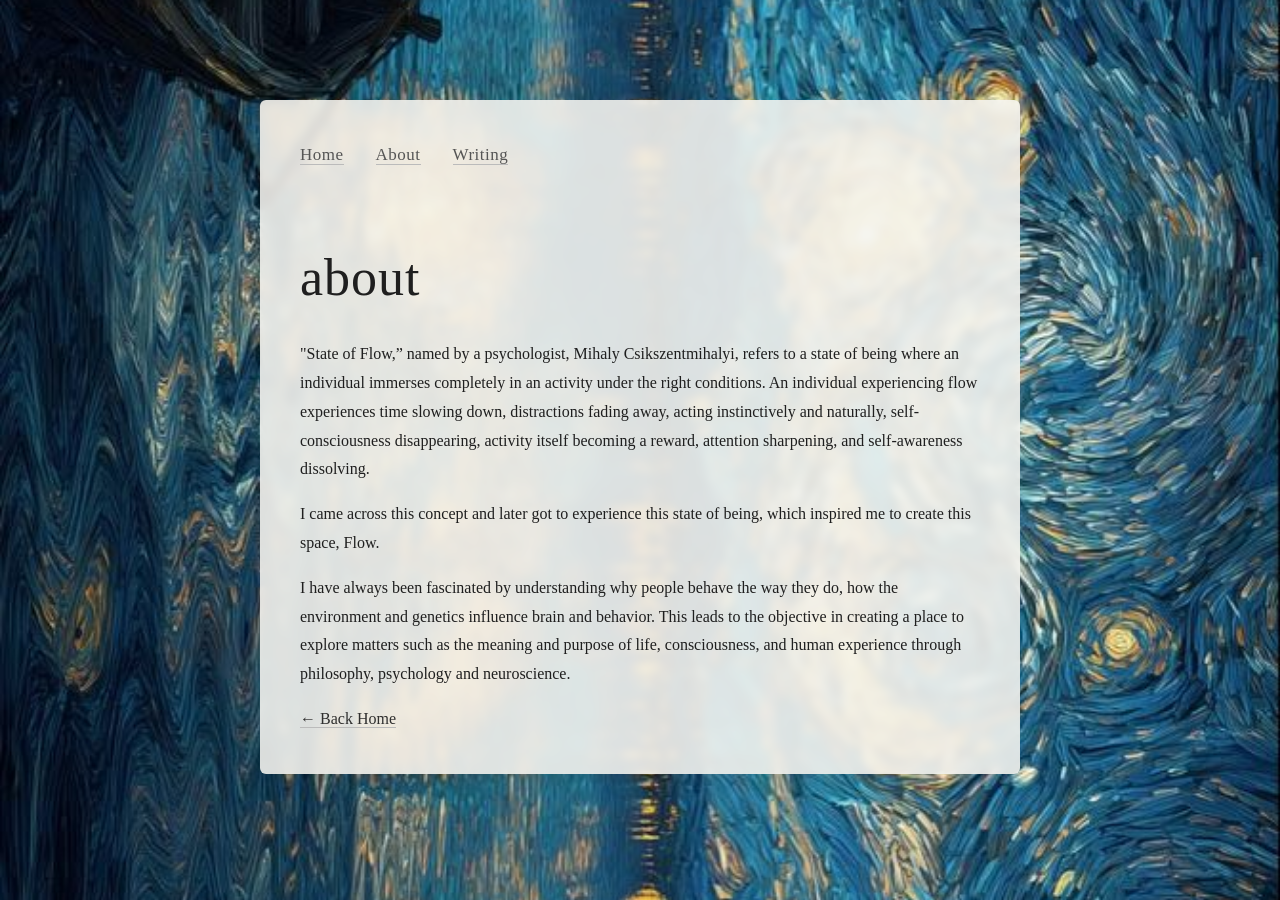
==== about.html @ 6467848e "Update about.html" ====
<!DOCTYPE html>
<html>
<head>
  <link rel="stylesheet" href="style.css">
  <meta name="viewport" content="width=device-width, initial-scale=1.0">
  <title>about - Flow</title>
  <link rel="stylesheet" href="style.css">
</head>

<body>
  <div class="container">

    <nav>
  <a href="index.html">Home</a>
  <a href="about.html">About</a>
  <a href="writing.html">Writing</a>
</nav>
    
    <h1>about</h1>

    <p>
     "State of Flow,” named by a psychologist, Mihaly Csikszentmihalyi, refers to a state of being where an individual immerses completely in an activity under the right conditions. An individual experiencing flow experiences time slowing down, distractions fading away, acting instinctively and naturally, self-consciousness disappearing, activity itself becoming a reward, attention sharpening, and self-awareness dissolving.
    </p>

    <p>
     I came across this concept and later got to experience this state of being, which inspired me to create this space, Flow.
    </p>

    <p>
      I have always been fascinated by understanding why people behave the way they do, how the environment and genetics influence brain and behavior. 
      This leads to the objective in creating a place to explore matters such as the meaning and purpose of life, consciousness, and human experience
      through philosophy, psychology and neuroscience.
    </p>

    <a href="index.html">← Back Home</a>

  </div>
</body>
</html>
---- style.css ----
body {
  font-family: "Times New Roman", serif;
 background-image: url("background.jpg");
background-size: cover;
background-position: center;
background-attachment: fixed;
  color: #1f1f1f;
  margin: 0;
  padding: 0;
  line-height: 1.8;
}

.container {
  max-width: 680px;
  margin: 100px auto;
  padding: 40px;
  background: rgba(248, 246, 242, 0.88);
box-shadow: 0 4px 30px rgba(0,0,0,0.05);
  border-radius: 6px;
  backdrop-filter: blur(4px);
  @media (max-width: 768px) {
  .container {
    margin: 40px 20px;
    padding: 25px;
  }

  h1 {
    font-size: 40px;
  }
}
}

h1 {
  font-size: 52px;
  font-weight: normal;
  letter-spacing: 1px;
  margin-bottom: 10px;
}

.subtitle {
  font-size: 18px;
  color: #555;
  margin-bottom: 40px;
  font-style: italic;
}

hr {
  border: none;
  border-top: 1px solid #d8d2c8;
  margin: 40px 0;
}

h2 {
  font-size: 26px;
  font-weight: normal;
  margin-bottom: 25px;
}

.post {
  margin-bottom: 40px;
}

.post h3 {
  font-size: 22px;
  font-weight: normal;
  margin-bottom: 10px;
}

.post p {
  font-size: 19px;
  color: #2d2d2d;
  margin-bottom: 24px;
}
a {
  color: #2f2f2f;
  text-decoration: none;
  border-bottom: 1px solid #bbb;
}

a:hover {
  opacity: 0.6;
}
nav {
  margin-bottom: 60px;
}

nav a {
  margin-right: 28px;
  color: #555;
  text-decoration: none;
  font-size: 17px;
  letter-spacing: 0.5px;
}

nav a:hover {
  opacity: 0.5;
}
::selection {
  background: #d8d2c8;
}
---- style.css ----
body {
  font-family: "Times New Roman", serif;
 background-image: url("background.jpg");
background-size: cover;
background-position: center;
background-attachment: fixed;
  color: #1f1f1f;
  margin: 0;
  padding: 0;
  line-height: 1.8;
}

.container {
  max-width: 680px;
  margin: 100px auto;
  padding: 40px;
  background: rgba(248, 246, 242, 0.88);
box-shadow: 0 4px 30px rgba(0,0,0,0.05);
  border-radius: 6px;
  backdrop-filter: blur(4px);
  @media (max-width: 768px) {
  .container {
    margin: 40px 20px;
    padding: 25px;
  }

  h1 {
    font-size: 40px;
  }
}
}

h1 {
  font-size: 52px;
  font-weight: normal;
  letter-spacing: 1px;
  margin-bottom: 10px;
}

.subtitle {
  font-size: 18px;
  color: #555;
  margin-bottom: 40px;
  font-style: italic;
}

hr {
  border: none;
  border-top: 1px solid #d8d2c8;
  margin: 40px 0;
}

h2 {
  font-size: 26px;
  font-weight: normal;
  margin-bottom: 25px;
}

.post {
  margin-bottom: 40px;
}

.post h3 {
  font-size: 22px;
  font-weight: normal;
  margin-bottom: 10px;
}

.post p {
  font-size: 19px;
  color: #2d2d2d;
  margin-bottom: 24px;
}
a {
  color: #2f2f2f;
  text-decoration: none;
  border-bottom: 1px solid #bbb;
}

a:hover {
  opacity: 0.6;
}
nav {
  margin-bottom: 60px;
}

nav a {
  margin-right: 28px;
  color: #555;
  text-decoration: none;
  font-size: 17px;
  letter-spacing: 0.5px;
}

nav a:hover {
  opacity: 0.5;
}
::selection {
  background: #d8d2c8;
}
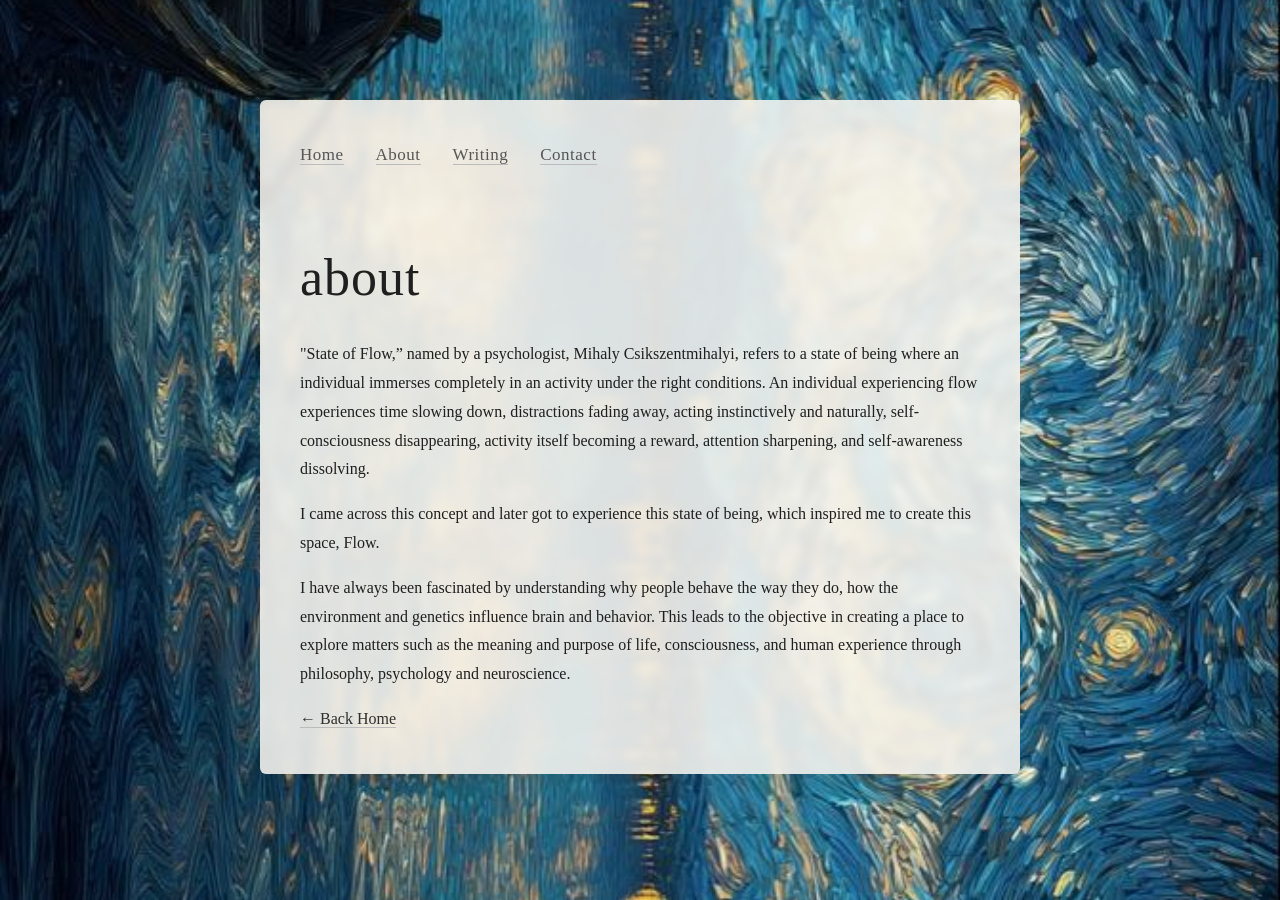
==== commit 7147d8ae: "Update about.html" ====
--- a/about.html
+++ b/about.html
@@ -3,17 +3,18 @@
 <head>
   <link rel="stylesheet" href="style.css">
   <meta name="viewport" content="width=device-width, initial-scale=1.0">
-  <title>about - Flow</title>
+  <title>About - Flow</title>
   <link rel="stylesheet" href="style.css">
 </head>
 
 <body>
   <div class="container">
 
-    <nav>
+ <nav>
   <a href="index.html">Home</a>
   <a href="about.html">About</a>
   <a href="writing.html">Writing</a>
+  <a href="contact.html">Contact</a>
 </nav>
     
     <h1>about</h1>
--- a/style.css
+++ b/style.css
@@ -1,9 +1,9 @@
 body {
   font-family: "Times New Roman", serif;
- background-image: url("background.jpg");
-background-size: cover;
-background-position: center;
-background-attachment: fixed;
+  background-image: url("background.jpg");
+  background-size: cover;
+  background-position: center;
+  background-attachment: fixed;
   color: #1f1f1f;
   margin: 0;
   padding: 0;
@@ -15,10 +15,12 @@
   margin: 100px auto;
   padding: 40px;
   background: rgba(248, 246, 242, 0.88);
-box-shadow: 0 4px 30px rgba(0,0,0,0.05);
+  box-shadow: 0 4px 30px rgba(0,0,0,0.05);
   border-radius: 6px;
   backdrop-filter: blur(4px);
-  @media (max-width: 768px) {
+}
+
+@media (max-width: 768px) {
   .container {
     margin: 40px 20px;
     padding: 25px;
@@ -27,7 +29,6 @@
   h1 {
     font-size: 40px;
   }
-}
 }
 
 h1 {
@@ -71,6 +72,7 @@
   color: #2d2d2d;
   margin-bottom: 24px;
 }
+
 a {
   color: #2f2f2f;
   text-decoration: none;
@@ -80,6 +82,7 @@
 a:hover {
   opacity: 0.6;
 }
+
 nav {
   margin-bottom: 60px;
 }
@@ -95,6 +98,39 @@
 nav a:hover {
   opacity: 0.5;
 }
+
 ::selection {
   background: #d8d2c8;
 }
+form {
+  margin-top: 30px;
+}
+
+input,
+textarea {
+  width: 100%;
+  padding: 14px;
+  font-family: "Times New Roman", serif;
+  font-size: 17px;
+  border: 1px solid #cfc8bc;
+  background: rgba(255,255,255,0.7);
+  box-sizing: border-box;
+}
+
+textarea {
+  resize: vertical;
+}
+
+button {
+  background: #2f2f2f;
+  color: #f8f6f2;
+  border: none;
+  padding: 12px 24px;
+  font-family: "Times New Roman", serif;
+  font-size: 16px;
+  cursor: pointer;
+}
+
+button:hover {
+  opacity: 0.8;
+}
--- a/style.css
+++ b/style.css
@@ -1,9 +1,9 @@
 body {
   font-family: "Times New Roman", serif;
- background-image: url("background.jpg");
-background-size: cover;
-background-position: center;
-background-attachment: fixed;
+  background-image: url("background.jpg");
+  background-size: cover;
+  background-position: center;
+  background-attachment: fixed;
   color: #1f1f1f;
   margin: 0;
   padding: 0;
@@ -15,10 +15,12 @@
   margin: 100px auto;
   padding: 40px;
   background: rgba(248, 246, 242, 0.88);
-box-shadow: 0 4px 30px rgba(0,0,0,0.05);
+  box-shadow: 0 4px 30px rgba(0,0,0,0.05);
   border-radius: 6px;
   backdrop-filter: blur(4px);
-  @media (max-width: 768px) {
+}
+
+@media (max-width: 768px) {
   .container {
     margin: 40px 20px;
     padding: 25px;
@@ -27,7 +29,6 @@
   h1 {
     font-size: 40px;
   }
-}
 }
 
 h1 {
@@ -71,6 +72,7 @@
   color: #2d2d2d;
   margin-bottom: 24px;
 }
+
 a {
   color: #2f2f2f;
   text-decoration: none;
@@ -80,6 +82,7 @@
 a:hover {
   opacity: 0.6;
 }
+
 nav {
   margin-bottom: 60px;
 }
@@ -95,6 +98,39 @@
 nav a:hover {
   opacity: 0.5;
 }
+
 ::selection {
   background: #d8d2c8;
 }
+form {
+  margin-top: 30px;
+}
+
+input,
+textarea {
+  width: 100%;
+  padding: 14px;
+  font-family: "Times New Roman", serif;
+  font-size: 17px;
+  border: 1px solid #cfc8bc;
+  background: rgba(255,255,255,0.7);
+  box-sizing: border-box;
+}
+
+textarea {
+  resize: vertical;
+}
+
+button {
+  background: #2f2f2f;
+  color: #f8f6f2;
+  border: none;
+  padding: 12px 24px;
+  font-family: "Times New Roman", serif;
+  font-size: 16px;
+  cursor: pointer;
+}
+
+button:hover {
+  opacity: 0.8;
+}
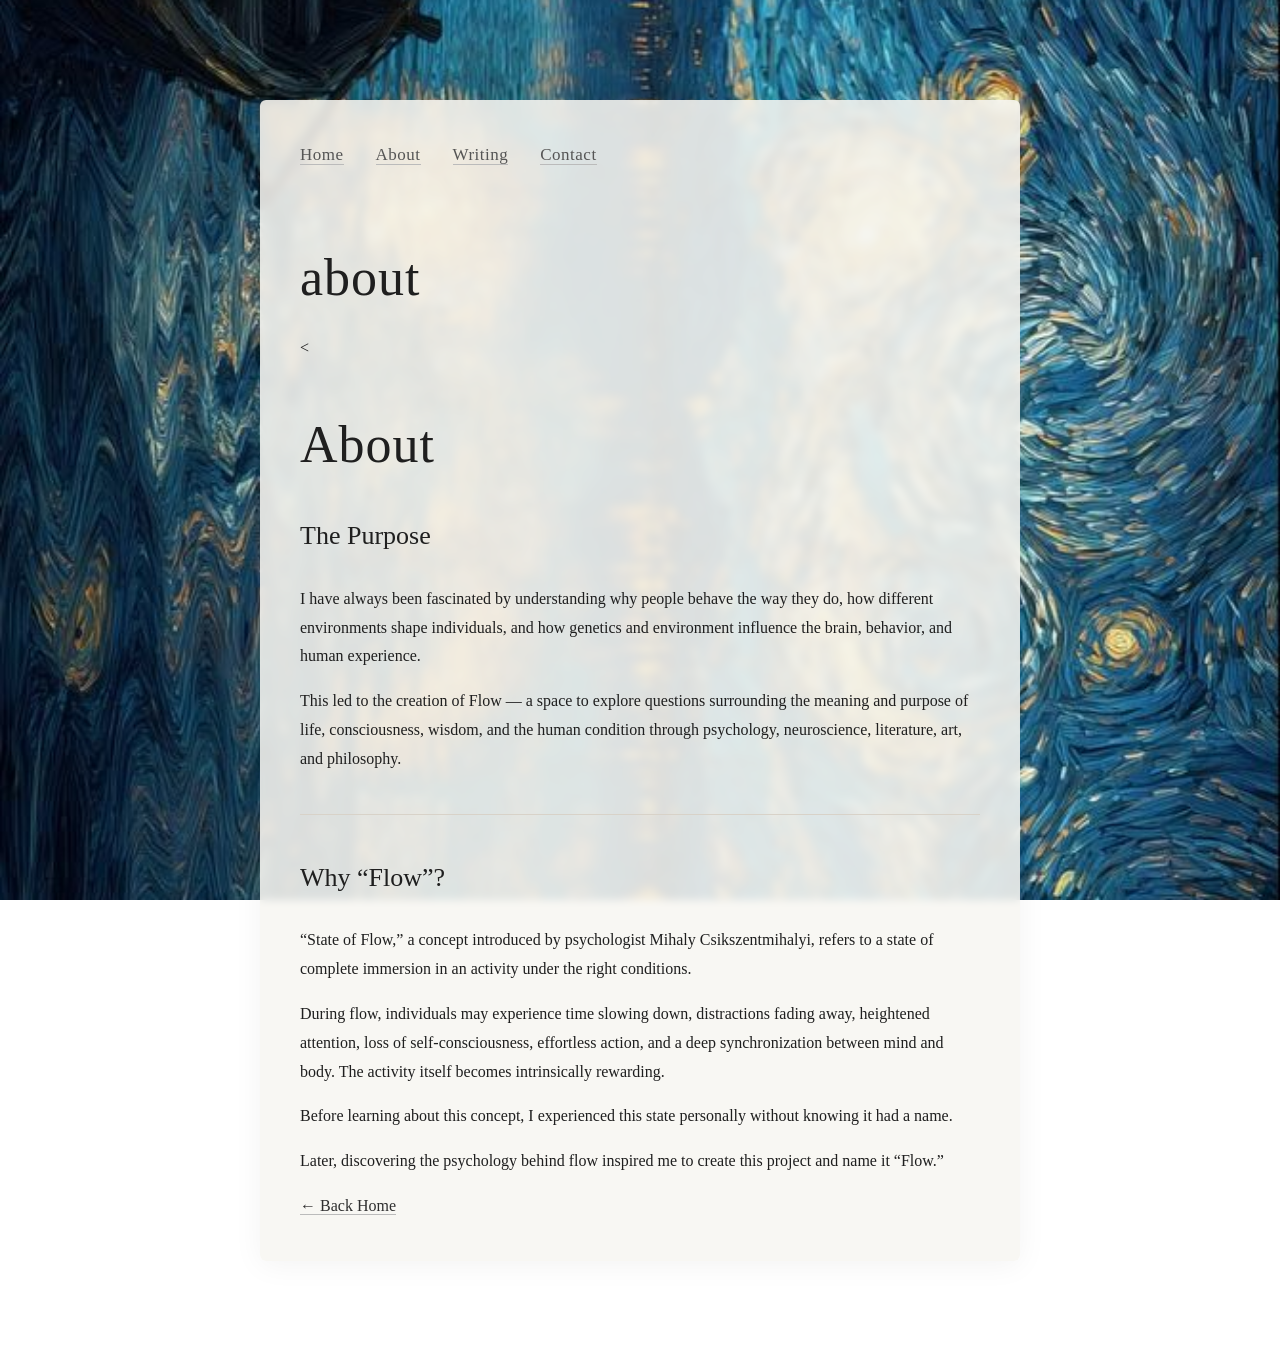
==== commit 75fd1961: "Update about.html" ====
--- a/about.html
+++ b/about.html
@@ -19,22 +19,46 @@
     
     <h1>about</h1>
 
-    <p>
-     "State of Flow,” named by a psychologist, Mihaly Csikszentmihalyi, refers to a state of being where an individual immerses completely in an activity under the right conditions. An individual experiencing flow experiences time slowing down, distractions fading away, acting instinctively and naturally, self-consciousness disappearing, activity itself becoming a reward, attention sharpening, and self-awareness dissolving.
-    </p>
+    <<h1>About</h1>
 
-    <p>
-     I came across this concept and later got to experience this state of being, which inspired me to create this space, Flow.
-    </p>
+<h2>The Purpose</h2>
 
-    <p>
-      I have always been fascinated by understanding why people behave the way they do, how the environment and genetics influence brain and behavior. 
-      This leads to the objective in creating a place to explore matters such as the meaning and purpose of life, consciousness, and human experience
-      through philosophy, psychology and neuroscience.
-    </p>
+<p>
+  I have always been fascinated by understanding why people behave the way they do,
+  how different environments shape individuals, and how genetics and environment
+  influence the brain, behavior, and human experience.
+</p>
 
-    <a href="index.html">← Back Home</a>
+<p>
+  This led to the creation of Flow — a space to explore questions surrounding
+  the meaning and purpose of life, consciousness, wisdom, and the human condition
+  through psychology, neuroscience, literature, art, and philosophy.
+</p>
 
-  </div>
-</body>
-</html>
+<hr>
+
+<h2>Why “Flow”?</h2>
+
+<p>
+  “State of Flow,” a concept introduced by psychologist Mihaly Csikszentmihalyi,
+  refers to a state of complete immersion in an activity under the right conditions.
+</p>
+
+<p>
+  During flow, individuals may experience time slowing down,
+  distractions fading away, heightened attention, loss of self-consciousness,
+  effortless action, and a deep synchronization between mind and body.
+  The activity itself becomes intrinsically rewarding.
+</p>
+
+<p>
+  Before learning about this concept, I experienced this state personally
+  without knowing it had a name.
+</p>
+
+<p>
+  Later, discovering the psychology behind flow inspired me
+  to create this project and name it “Flow.”
+</p>
+
+<a href="index.html">← Back Home</a>
--- a/style.css
+++ b/style.css
@@ -103,34 +103,45 @@
   background: #d8d2c8;
 }
 form {
-  margin-top: 30px;
+  margin-top: 40px;
+}
+
+label {
+  font-size: 18px;
+  color: #444;
 }
 
 input,
 textarea {
   width: 100%;
-  padding: 14px;
+  padding: 18px;
+  margin-top: 10px;
+  margin-bottom: 28px;
+
   font-family: "Times New Roman", serif;
-  font-size: 17px;
+  font-size: 18px;
+
   border: 1px solid #cfc8bc;
-  background: rgba(255,255,255,0.7);
+  background: rgba(255,255,255,0.75);
+
   box-sizing: border-box;
 }
 
 textarea {
+  min-height: 220px;
   resize: vertical;
 }
 
 button {
   background: #2f2f2f;
   color: #f8f6f2;
+
   border: none;
-  padding: 12px 24px;
+
+  padding: 14px 32px;
+
   font-family: "Times New Roman", serif;
-  font-size: 16px;
+  font-size: 17px;
+
   cursor: pointer;
 }
-
-button:hover {
-  opacity: 0.8;
-}
--- a/style.css
+++ b/style.css
@@ -103,34 +103,45 @@
   background: #d8d2c8;
 }
 form {
-  margin-top: 30px;
+  margin-top: 40px;
+}
+
+label {
+  font-size: 18px;
+  color: #444;
 }
 
 input,
 textarea {
   width: 100%;
-  padding: 14px;
+  padding: 18px;
+  margin-top: 10px;
+  margin-bottom: 28px;
+
   font-family: "Times New Roman", serif;
-  font-size: 17px;
+  font-size: 18px;
+
   border: 1px solid #cfc8bc;
-  background: rgba(255,255,255,0.7);
+  background: rgba(255,255,255,0.75);
+
   box-sizing: border-box;
 }
 
 textarea {
+  min-height: 220px;
   resize: vertical;
 }
 
 button {
   background: #2f2f2f;
   color: #f8f6f2;
+
   border: none;
-  padding: 12px 24px;
+
+  padding: 14px 32px;
+
   font-family: "Times New Roman", serif;
-  font-size: 16px;
+  font-size: 17px;
+
   cursor: pointer;
 }
-
-button:hover {
-  opacity: 0.8;
-}
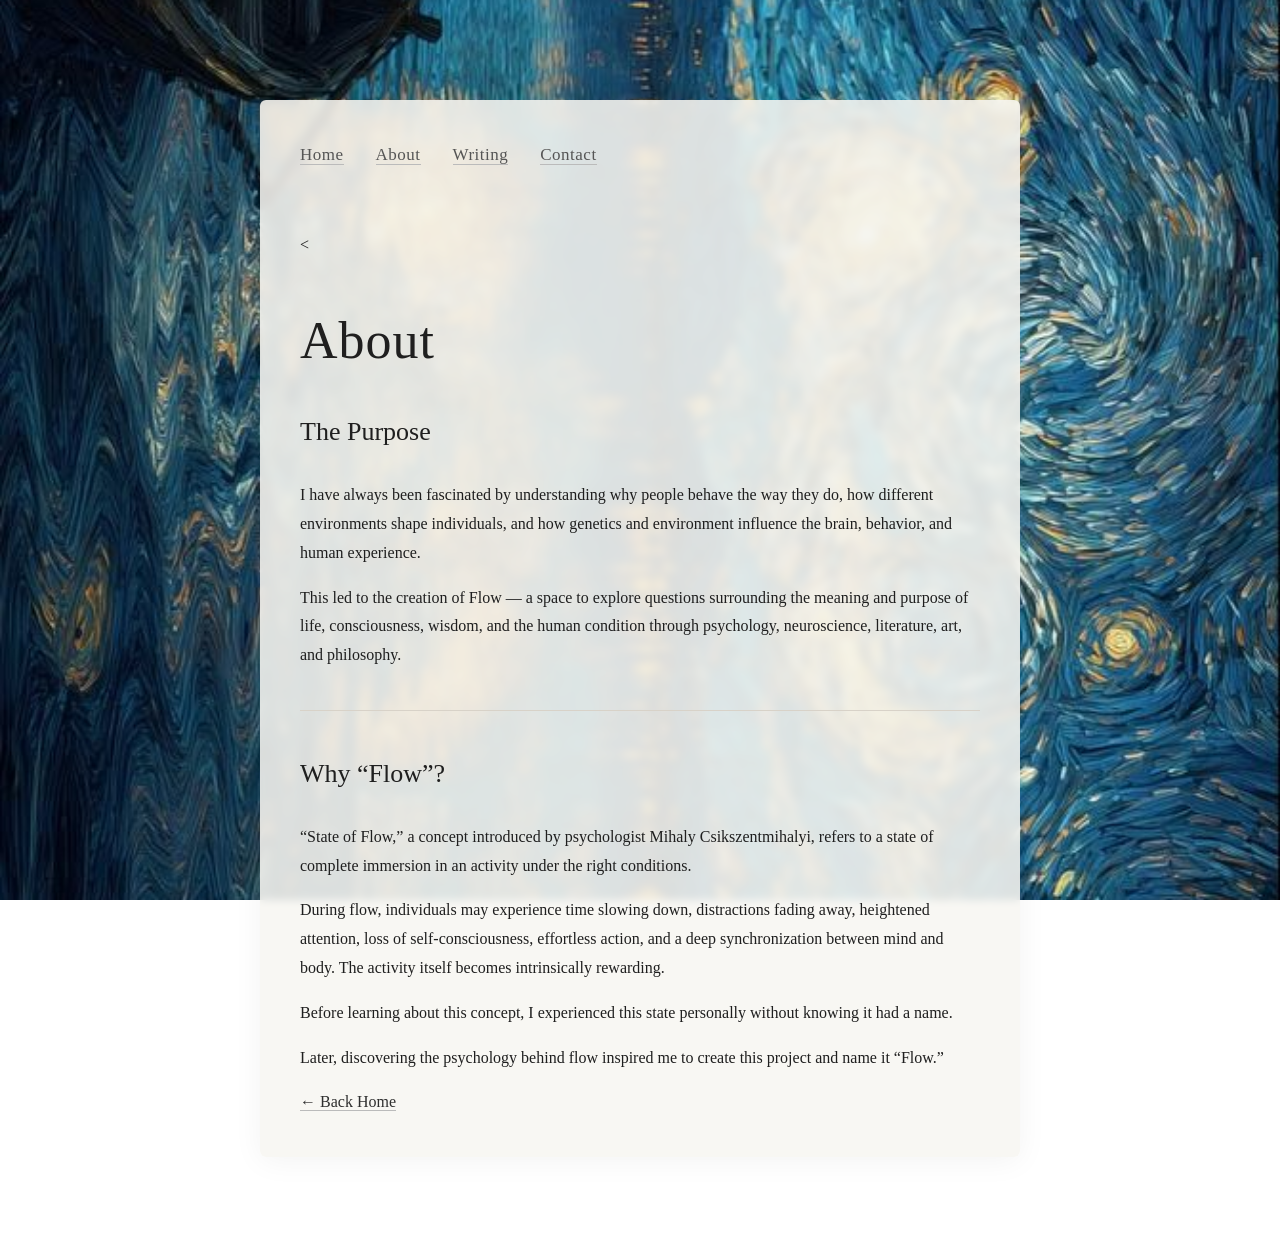
==== commit 423fdf89: "Update about.html" ====
--- a/about.html
+++ b/about.html
@@ -16,8 +16,6 @@
   <a href="writing.html">Writing</a>
   <a href="contact.html">Contact</a>
 </nav>
-    
-    <h1>about</h1>
 
     <<h1>About</h1>
 
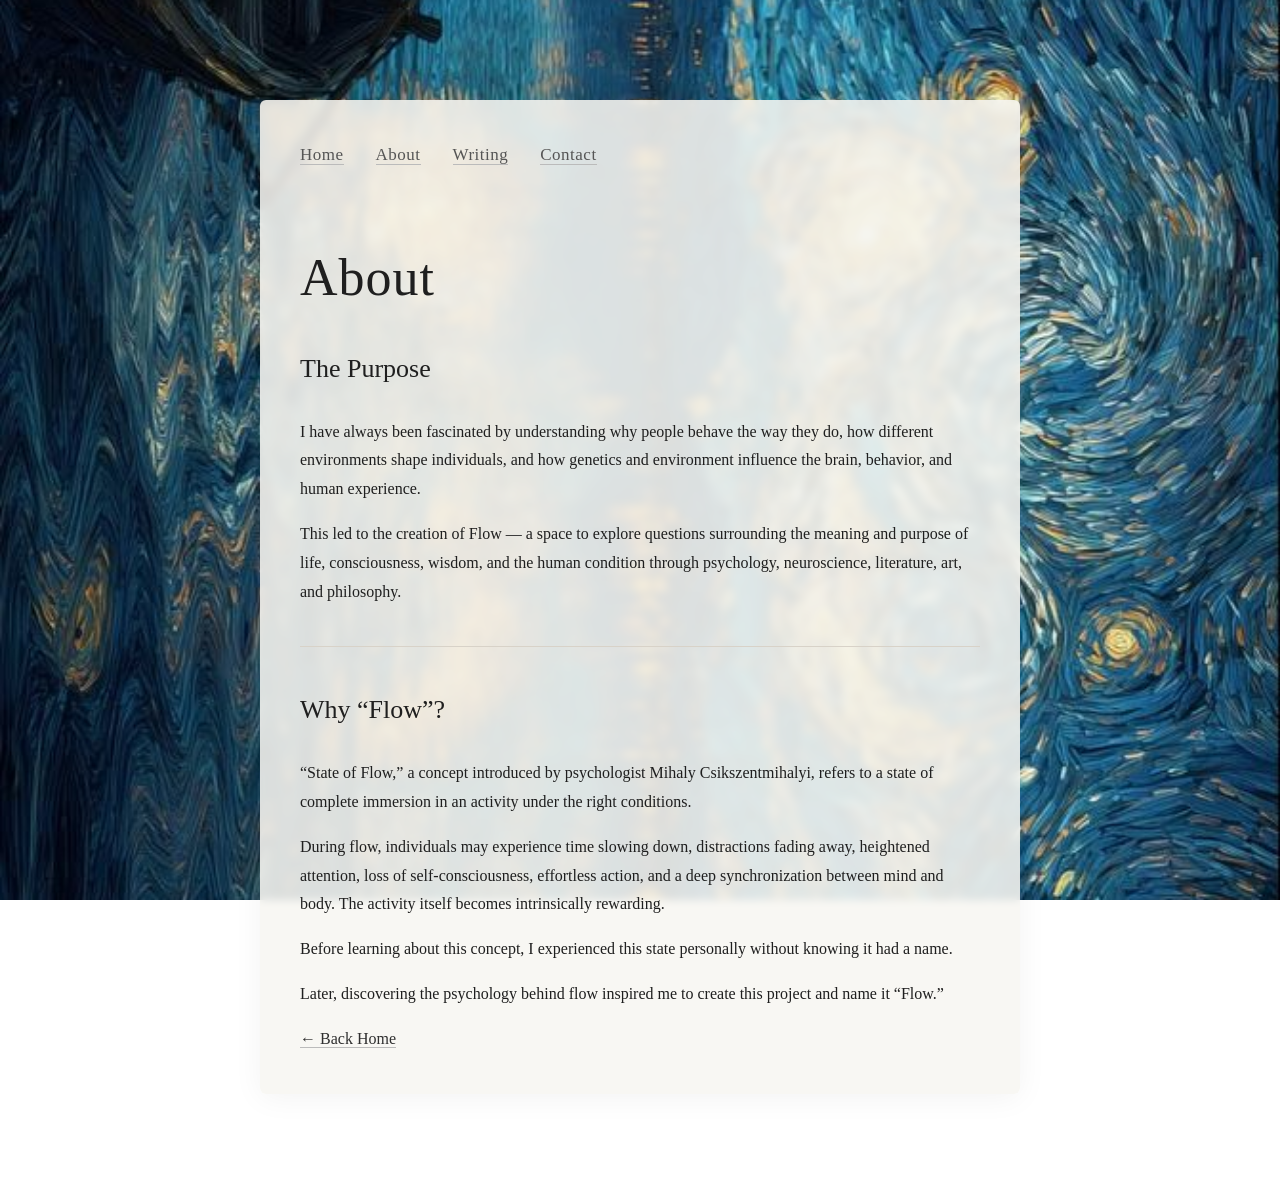
==== commit d3eee881: "Update about.html" ====
--- a/about.html
+++ b/about.html
@@ -16,8 +16,7 @@
   <a href="writing.html">Writing</a>
   <a href="contact.html">Contact</a>
 </nav>
-
-    <<h1>About</h1>
+    <h1>About</h1>
 
 <h2>The Purpose</h2>
 
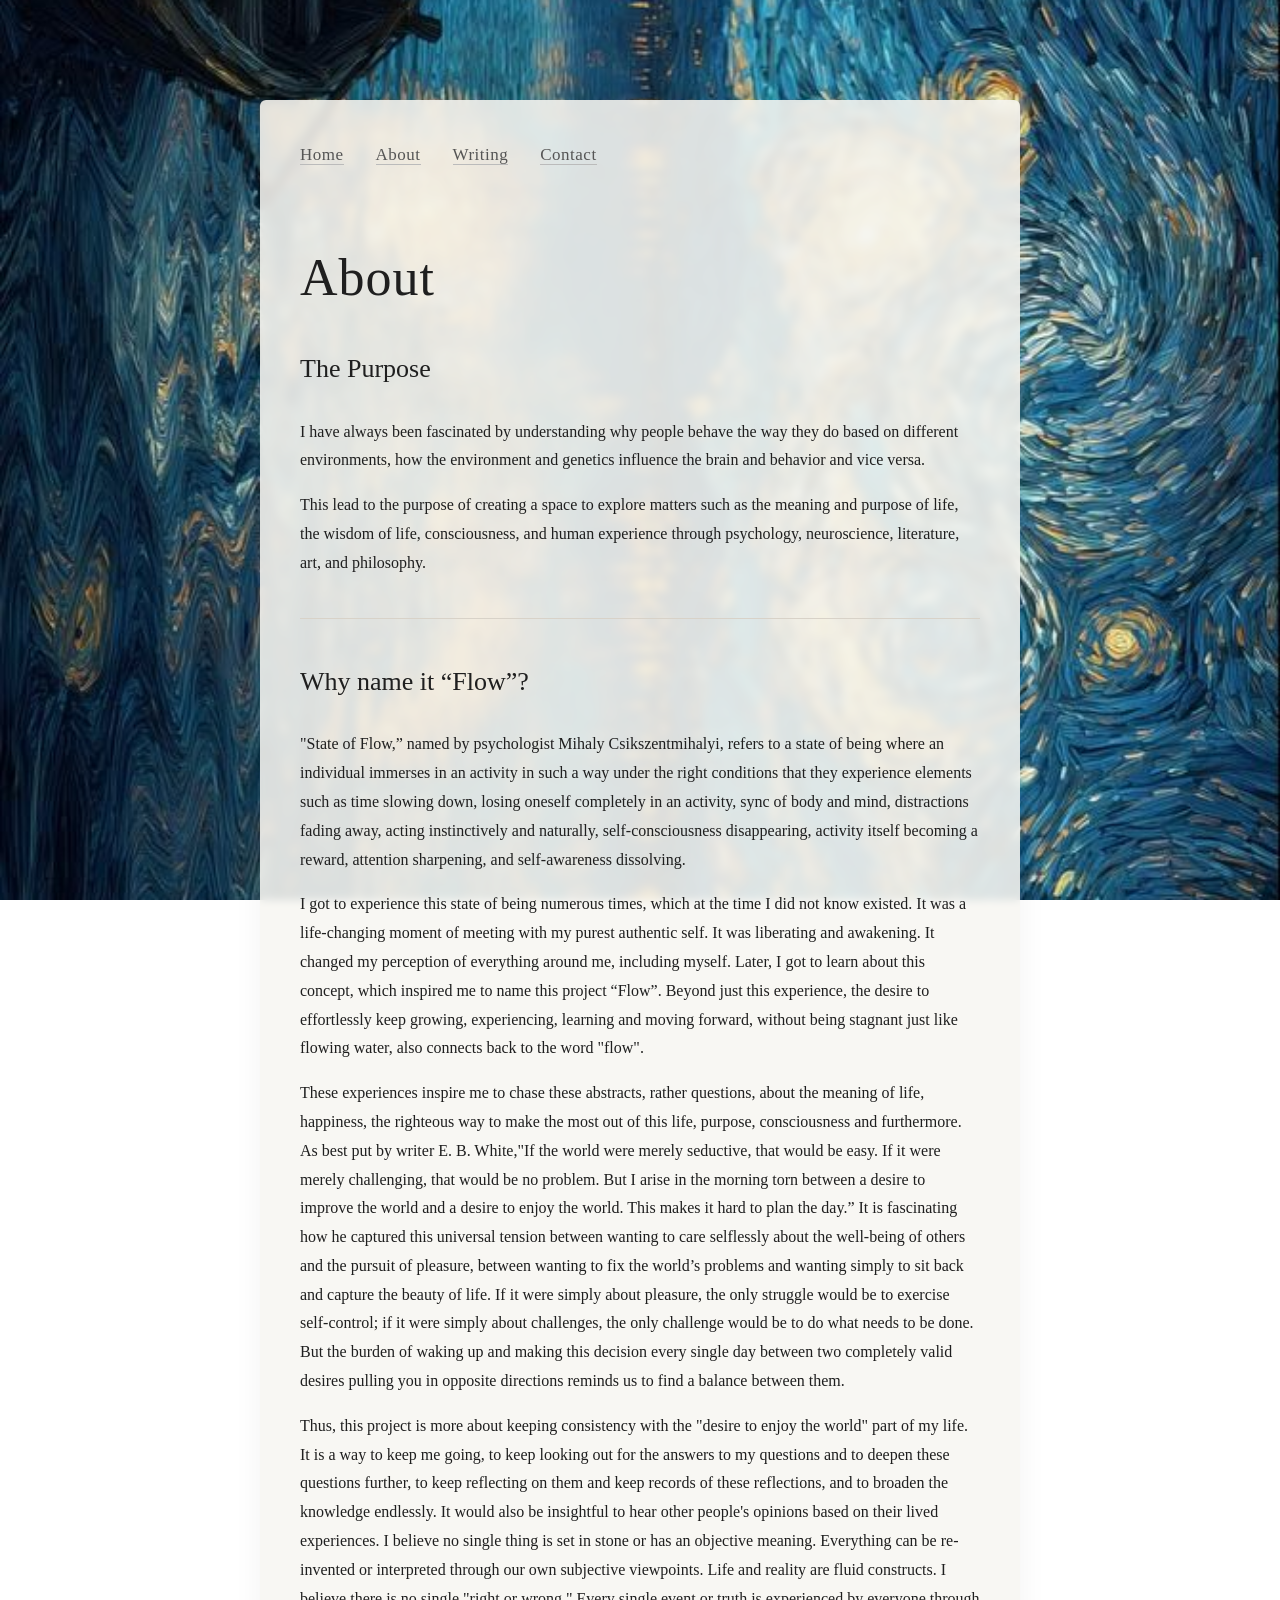
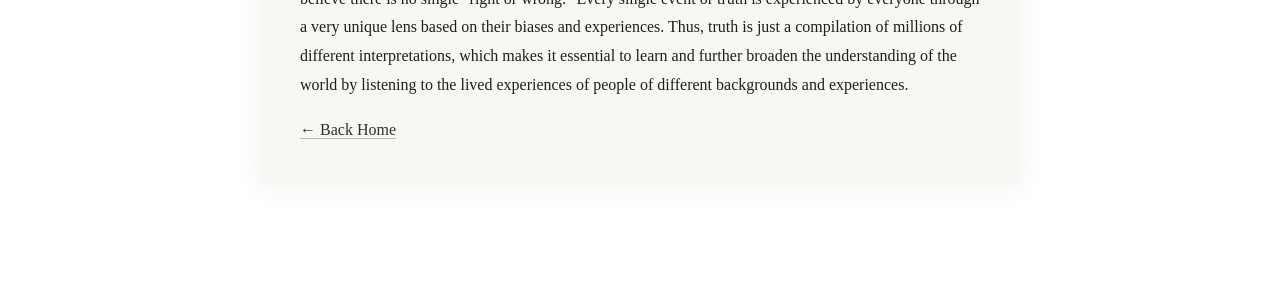
==== commit 726d44c5: "Update about.html" ====
--- a/about.html
+++ b/about.html
@@ -21,41 +21,64 @@
 <h2>The Purpose</h2>
 
 <p>
-  I have always been fascinated by understanding why people behave the way they do,
-  how different environments shape individuals, and how genetics and environment
-  influence the brain, behavior, and human experience.
+I have always been fascinated by understanding why people behave the way they do 
+based on different environments, how the environment and genetics influence 
+the brain and behavior and vice versa. 
 </p>
 
 <p>
-  This led to the creation of Flow — a space to explore questions surrounding
-  the meaning and purpose of life, consciousness, wisdom, and the human condition
-  through psychology, neuroscience, literature, art, and philosophy.
+This lead to the purpose of creating a space to explore matters such as the 
+meaning and purpose of life, the wisdom of life, consciousness, and human experience 
+through psychology, neuroscience, literature, art, and philosophy.
 </p>
 
 <hr>
 
-<h2>Why “Flow”?</h2>
+<h2>Why name it “Flow”?</h2>
 
 <p>
-  “State of Flow,” a concept introduced by psychologist Mihaly Csikszentmihalyi,
-  refers to a state of complete immersion in an activity under the right conditions.
+"State of Flow,” named by psychologist Mihaly Csikszentmihalyi, refers to a state of being 
+where an individual immerses in an activity in such a way under the right conditions that 
+they experience elements such as time slowing down, losing oneself completely in an activity, 
+sync of body and mind, distractions fading away, acting instinctively and naturally, self-consciousness
+disappearing, activity itself becoming a reward, attention sharpening, and self-awareness dissolving.
 </p>
 
 <p>
-  During flow, individuals may experience time slowing down,
-  distractions fading away, heightened attention, loss of self-consciousness,
-  effortless action, and a deep synchronization between mind and body.
-  The activity itself becomes intrinsically rewarding.
+I got to experience this state of being numerous times, which at the time I did not know existed.
+It was a life-changing moment of meeting with my purest authentic self. It was liberating and awakening. 
+It changed my perception of everything around me, including myself. 
+Later, I got to learn about this concept, which inspired me to name this project “Flow”.
+Beyond just this experience, the desire to effortlessly keep growing, experiencing, learning 
+and moving forward, without being stagnant just like flowing water, also connects back to the word "flow". 
 </p>
 
 <p>
-  Before learning about this concept, I experienced this state personally
-  without knowing it had a name.
-</p>
+These experiences inspire me to chase these abstracts, rather questions, about the meaning of life,
+happiness, the righteous way to make the most out of this life, purpose, consciousness and furthermore.
+As best put by writer E. B. White,"If the world were merely seductive, that would be easy. 
+If it were merely challenging, that would be no problem. But I arise in the morning torn between a desire 
+to improve the world and a desire to enjoy the world. This makes it hard to plan the day.”
+It is fascinating how he captured this universal tension between wanting to care selflessly about 
+the well-being of others and the pursuit of pleasure, between wanting to fix the world’s problems and 
+wanting simply to sit back and capture the beauty of life. If it were simply about pleasure, 
+the only struggle would be to exercise self-control; if it were simply about challenges, 
+the only challenge would be to do what needs to be done. But the burden of waking up and 
+making this decision every single day between two completely valid desires pulling you 
+in opposite directions reminds us to find a balance between them. 
+ </p>
 
-<p>
-  Later, discovering the psychology behind flow inspired me
-  to create this project and name it “Flow.”
-</p>
-
+  <p>
+Thus, this project is more about keeping consistency with the "desire to enjoy the world" part of my life.
+It is a way to keep me going, to keep looking out for the answers to my questions and to deepen these questions further,
+to keep reflecting on them and keep records of these reflections, and to broaden the knowledge endlessly. 
+It would also be insightful to hear other people's opinions based on their lived experiences. I believe no single thing 
+is set in stone or has an objective meaning. Everything can be re-invented or interpreted through our own subjective viewpoints. 
+Life and reality are fluid constructs. I believe there is no single "right or wrong." Every single event or truth
+is experienced by everyone through a very unique lens based on their biases and experiences. 
+Thus, truth is just a compilation of millions of different interpretations, which makes it essential to learn
+and further broaden the understanding of the world by listening to the lived experiences of people of different backgrounds 
+and experiences. 
+  </p>
+  
 <a href="index.html">← Back Home</a>
